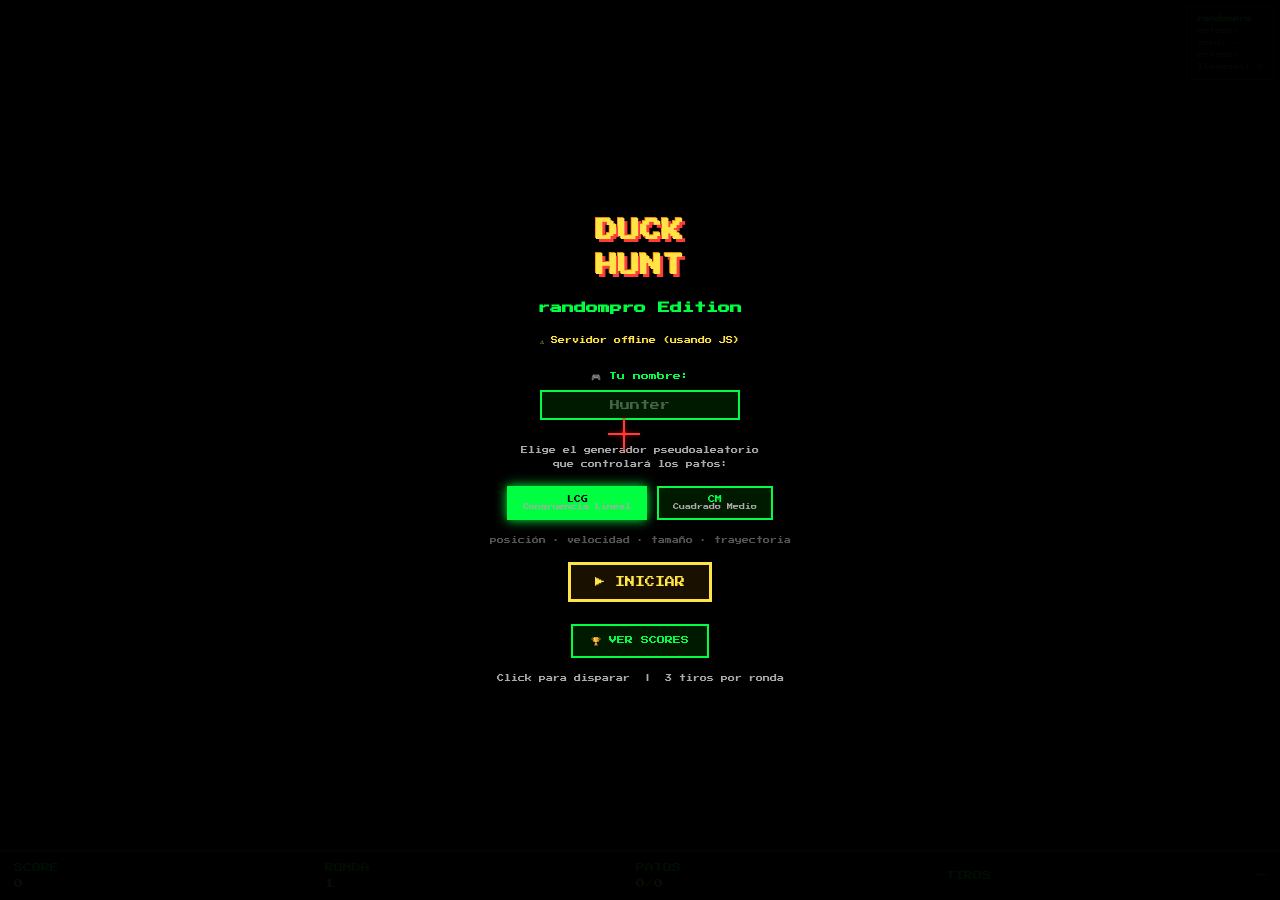
==== web/index.html @ b098d80b "feat(*): add new features" ====
<!DOCTYPE html>
<html lang="es">
<head>
    <meta charset="UTF-8">
    <meta name="viewport" content="width=device-width, initial-scale=1.0">
    <title>Duck Hunt — randompro Edition</title>
    <link rel="stylesheet" href="styles.css">
</head>

<body>

    <div id="screen-wrapper">
        <canvas id="game"></canvas>

        <!-- Debug: randompro state -->

        <div id="debug-panel">
            <b>randompro</b><br>
            método: <span id="dbg-method">—</span><br>
            seed: <span id="dbg-seed">—</span><br>
            estado: <span id="dbg-state">—</span><br>
            llamadas: <span id="dbg-calls">0</span>
        </div>

        <!-- START SCREEN -->

        <div class="overlay" id="screen-start">
            <h1>DUCK<br>HUNT</h1>
            <h2>randompro Edition</h2>
            <p id="pyodide-status" style="color:#ff3c3c">⏳ Conectando con servidor...</p>
            
            <!-- Nombre del jugador -->
            <div id="name-form">
                <label for="player-name">🎮 Tu nombre:</label>
                <input type="text" id="player-name" maxlength="20" placeholder="Hunter">
            </div>
            
            <p>Elige el generador pseudoaleatorio<br>que controlará los patos:</p>
            <div class="method-selector">
                <button class="method-btn active" data-method="lcg" onclick="selectMethod('lcg')">
                    LCG<br><span style="color:#aaa;font-size:6px">Congruencia Lineal</span>
                </button>
                <button class="method-btn" data-method="cm" onclick="selectMethod('cm')">
                    CM<br><span style="color:#aaa;font-size:6px">Cuadrado Medio</span>
                </button>
            </div>
            <p style="color:#555">posición · velocidad · tamaño · trayectoria</p>
            <button class="start-btn" id="btn-start" onclick="startGame()" disabled>▶ CONECTANDO...</button>
            <button class="leaderboard-btn" onclick="showLeaderboardScreen()">🏆 VER SCORES</button>
            <p>Click para disparar &nbsp;|&nbsp; 3 tiros por ronda</p>
        </div>

        <!-- LEADERBOARD SCREEN -->
        <div class="overlay" id="screen-leaderboard" style="display:none">
            <h1>🏆 TOP<br>HUNTERS</h1>
            <div id="leaderboard-full"></div>
            <button class="start-btn" onclick="hideLeaderboardScreen()">← VOLVER</button>
        </div>

        <!-- GAME OVER -->

        <div class="overlay" id="screen-over" style="display:none" onclick="event.stopPropagation();">
            <h1>GAME<br>OVER</h1>
            <div class="score-final" id="final-stats"></div>
            
            <p id="save-status" style="color:#00ff41">⏳ Guardando score...</p>
            
            <!-- Leaderboard -->
            <div id="leaderboard-container">
                <h3>🏆 TOP HUNTERS</h3>
                <div id="leaderboard-list"></div>
            </div>
            
            <button class="start-btn" id="btn-retry" onclick="event.stopPropagation(); resetGame();">↺ REINTENTAR</button>
        </div>

        <!-- HUD -->

        <div id="hud">
            <div class="hud-item">SCORE<br><span id="hud-score">0</span></div>
            <div class="hud-item">RONDA<br><span id="hud-round">1</span></div>
            <div class="hud-item">PATOS<br><span id="hud-ducks">0/0</span></div>
            <div class="hud-item">
                TIROS<br>
                <div class="hud-bullets" id="hud-bullets"></div>
            </div>
            <div class="hud-item" id="hud-method-label">—</div>
        </div>
    </div>

    <!-- Crosshair -->
    <div id="crosshair">
        <div class="crosshair-dot"></div>
    </div>

    <script src="game.js"></script>
    <script>
        // Verificar conexión con el microservicio Python
        checkServer().then(available => {
            if (available) {
                console.log('✓ Servidor randompro conectado');
                document.getElementById('pyodide-status').textContent = '✓ Servidor Python conectado';
                document.getElementById('pyodide-status').style.color = '#00ff41';
            } else {
                console.warn('⚠ Servidor no disponible, usando fallback JS');
                document.getElementById('pyodide-status').textContent = '⚠ Servidor offline (usando JS)';
                document.getElementById('pyodide-status').style.color = '#ffe347';
            }
            document.getElementById('btn-start').disabled = false;
            document.getElementById('btn-start').textContent = '▶ INICIAR';
        });
    </script>

</body>

</html>
---- web/styles.css ----
@import url('https://fonts.googleapis.com/css2?family=Press+Start+2P&display=swap');

:root {
    --sky: #5c94fc;
    --grass: #228b22;
    --bush: #1a6b1a;
    --ground: #8b6914;
    --pixel: 3px;
    --hud-bg: rgba(0, 0, 0, 0.82);
    --green: #00ff41;
    --red: #ff3c3c;
    --yellow: #ffe347;
    --white: #f0f0f0;
}

* {
    margin: 0;
    padding: 0;
    box-sizing: border-box;
    image-rendering: pixelated;
}

body {
    background: #000;
    display: flex;
    flex-direction: column;
    align-items: center;
    justify-content: center;
    min-height: 100vh;
    font-family: 'Press Start 2P', monospace;
    overflow: hidden;
    cursor: none;
}

/* ── Crosshair cursor ── */
#crosshair {
    position: fixed;
    pointer-events: none;
    z-index: 9999;
    transform: translate(-50%, -50%);
    width: 32px;
    height: 32px;
}

#crosshair::before,
#crosshair::after {
    content: '';
    position: absolute;
    background: var(--red);
    box-shadow: 0 0 4px #ff000088;
}

#crosshair::before {
    width: 2px;
    height: 100%;
    left: 50%;
    transform: translateX(-50%);
}

#crosshair::after {
    width: 100%;
    height: 2px;
    top: 50%;
    transform: translateY(-50%);
}

.crosshair-dot {
    position: absolute;
    width: 4px;
    height: 4px;
    background: var(--red);
    border-radius: 50%;
    top: 50%;
    left: 50%;
    transform: translate(-50%, -50%);
    box-shadow: 0 0 6px var(--red);
}

/* ── Screen wrapper ── */
#screen-wrapper {
    position: fixed;
    inset: 0;
    width: 100vw;
    height: 100vh;
    overflow: hidden;
    display: flex;
    flex-direction: column;
}

canvas {
    display: block;
    flex: 1;
    width: 100%;
    image-rendering: pixelated;
}

/* ── HUD ── */
#hud {
    background: var(--hud-bg);
    border-top: 3px solid #333;
    padding: 8px 14px;
    display: flex;
    justify-content: space-between;
    align-items: center;
    gap: 8px;
    flex-wrap: wrap;
}

.hud-item {
    color: var(--green);
    font-size: 9px;
    line-height: 1.8;
}

.hud-item span {
    color: var(--yellow);
}

.hud-bullets {
    display: flex;
    gap: 4px;
    align-items: center;
}

.bullet-icon {
    width: 8px;
    height: 12px;
    background: var(--yellow);
    border-radius: 1px 1px 0 0;
    display: inline-block;
    box-shadow: inset 0 -2px #a87c00;
}

.bullet-icon.empty {
    background: #333;
    box-shadow: none;
}

/* ── Overlay screens ── */
.overlay {
    position: fixed;
    inset: 0;
    display: flex;
    flex-direction: column;
    align-items: center;
    justify-content: center;
    background: rgba(0, 0, 0, 0.95);
    z-index: 9999;
    gap: 14px;
    padding: 20px;
    text-align: center;
    overflow-y: auto;
    pointer-events: auto;
}

.overlay h1 {
    font-size: 22px;
    color: var(--yellow);
    text-shadow: 3px 3px 0 var(--red), -1px -1px 0 #f90;
    animation: flicker 1.5s infinite;
    line-height: 1.6;
}

.overlay h2 {
    font-size: 12px;
    color: var(--green);
    line-height: 1.8;
}

.overlay p {
    font-size: 7px;
    color: #aaa;
    line-height: 2;
}

.method-selector {
    display: flex;
    gap: 10px;
    flex-wrap: wrap;
    justify-content: center;
}

.method-btn {
    font-family: 'Press Start 2P', monospace;
    font-size: 7px;
    padding: 8px 14px;
    border: 2px solid var(--green);
    background: #001a00;
    color: var(--green);
    cursor: pointer;
    transition: all 0.1s;
}

.method-btn:hover,
.method-btn.active {
    background: var(--green);
    color: #000;
    box-shadow: 0 0 12px var(--green);
}

.start-btn {
    font-family: 'Press Start 2P', monospace;
    font-size: 10px;
    padding: 12px 24px;
    border: 3px solid var(--yellow);
    background: #1a1000;
    color: var(--yellow);
    cursor: pointer;
    animation: pulse-btn 0.8s infinite alternate;
}

.start-btn:hover {
    background: var(--yellow);
    color: #000;
    box-shadow: 0 0 20px var(--yellow);
    animation: none;
}

.leaderboard-btn {
    font-family: 'Press Start 2P', monospace;
    font-size: 8px;
    padding: 10px 18px;
    border: 2px solid var(--green);
    background: #001a00;
    color: var(--green);
    cursor: pointer;
    margin-top: 8px;
}

.leaderboard-btn:hover {
    background: var(--green);
    color: #000;
    box-shadow: 0 0 12px var(--green);
}

/* Leaderboard Table */
.leaderboard-table {
    width: 100%;
    max-width: 400px;
    border-collapse: collapse;
    font-size: 7px;
    margin: 10px 0;
}

.leaderboard-table th {
    color: var(--yellow);
    padding: 8px 6px;
    border-bottom: 2px solid var(--yellow);
    text-align: left;
}

.leaderboard-table td {
    color: var(--white);
    padding: 6px;
    border-bottom: 1px solid #333;
}

.leaderboard-table tr:nth-child(1) td {
    color: #ffd700;
}

.leaderboard-table tr:nth-child(2) td {
    color: #c0c0c0;
}

.leaderboard-table tr:nth-child(3) td {
    color: #cd7f32;
}

.leaderboard-table .rank-1 { color: #ffd700; }
.leaderboard-table .rank-2 { color: #c0c0c0; }
.leaderboard-table .rank-3 { color: #cd7f32; }

#leaderboard-full {
    max-height: 300px;
    overflow-y: auto;
    width: 100%;
    max-width: 420px;
}

.no-scores {
    color: #666;
    font-size: 8px;
    padding: 20px;
}

.score-final {
    font-size: 9px;
    color: var(--white);
    line-height: 2.2;
}

.score-final b {
    color: var(--yellow);
}

/* ── Animations ── */
@keyframes flicker {

    0%,
    100% {
        opacity: 1;
    }

    92% {
        opacity: 1;
    }

    93% {
        opacity: 0.3;
    }

    95% {
        opacity: 1;
    }

    97% {
        opacity: 0.2;
    }

    98% {
        opacity: 1;
    }
}

@keyframes pulse-btn {
    from {
        box-shadow: 0 0 4px var(--yellow);
    }

    to {
        box-shadow: 0 0 16px var(--yellow), 0 0 30px #ff000055;
    }
}

/* ── Debug panel ── */
#debug-panel {
    position: absolute;
    top: 6px;
    right: 6px;
    background: rgba(0, 0, 0, 0.78);
    border: 1px solid #333;
    padding: 6px 10px;
    font-size: 6px;
    color: #666;
    line-height: 2;
    pointer-events: none;
    z-index: 50;
}

#debug-panel b {
    color: var(--green);
}

/* ── Name Form ── */
#name-form {
    display: flex;
    flex-direction: column;
    align-items: center;
    gap: 8px;
    margin: 10px 0;
}

#name-form label {
    font-size: 8px;
    color: var(--green);
}

#name-form input {
    font-family: 'Press Start 2P', monospace;
    font-size: 10px;
    padding: 8px 12px;
    background: #001a00;
    border: 2px solid var(--green);
    color: var(--green);
    text-align: center;
    width: 200px;
}

#name-form input:focus {
    outline: none;
    box-shadow: 0 0 10px var(--green);
}

#name-form input::placeholder {
    color: #446644;
}

.submit-btn {
    font-family: 'Press Start 2P', monospace;
    font-size: 8px;
    padding: 8px 16px;
    border: 2px solid var(--green);
    background: var(--green);
    color: #000;
    cursor: pointer;
    transition: all 0.1s;
}

.submit-btn:hover {
    box-shadow: 0 0 15px var(--green);
}

.submit-btn:disabled {
    background: #333;
    border-color: #555;
    color: #666;
    cursor: not-allowed;
}

/* ── Leaderboard ── */
#leaderboard-container {
    margin: 10px 0;
    padding: 10px;
    background: rgba(0, 50, 0, 0.5);
    border: 2px solid var(--green);
    max-width: 320px;
    width: 100%;
}

#leaderboard-container h3 {
    font-size: 10px;
    color: var(--yellow);
    margin-bottom: 10px;
    text-align: center;
}

#leaderboard-list {
    display: flex;
    flex-direction: column;
    gap: 4px;
    max-height: 150px;
    overflow-y: auto;
}

.leaderboard-entry {
    display: flex;
    justify-content: space-between;
    align-items: center;
    padding: 4px 8px;
    font-size: 7px;
    background: rgba(0, 0, 0, 0.4);
    border-left: 3px solid transparent;
}

.leaderboard-entry.highlight {
    background: rgba(0, 255, 65, 0.15);
    border-left-color: var(--green);
}

.leaderboard-entry .rank {
    color: #888;
    width: 24px;
}

.leaderboard-entry .rank.top-3 {
    color: var(--yellow);
}

.leaderboard-entry .name {
    flex: 1;
    color: var(--white);
    overflow: hidden;
    text-overflow: ellipsis;
}

.leaderboard-entry .score {
    color: var(--green);
    min-width: 60px;
    text-align: right;
}

.leaderboard-entry .method {
    color: #666;
    font-size: 6px;
    margin-left: 8px;
}
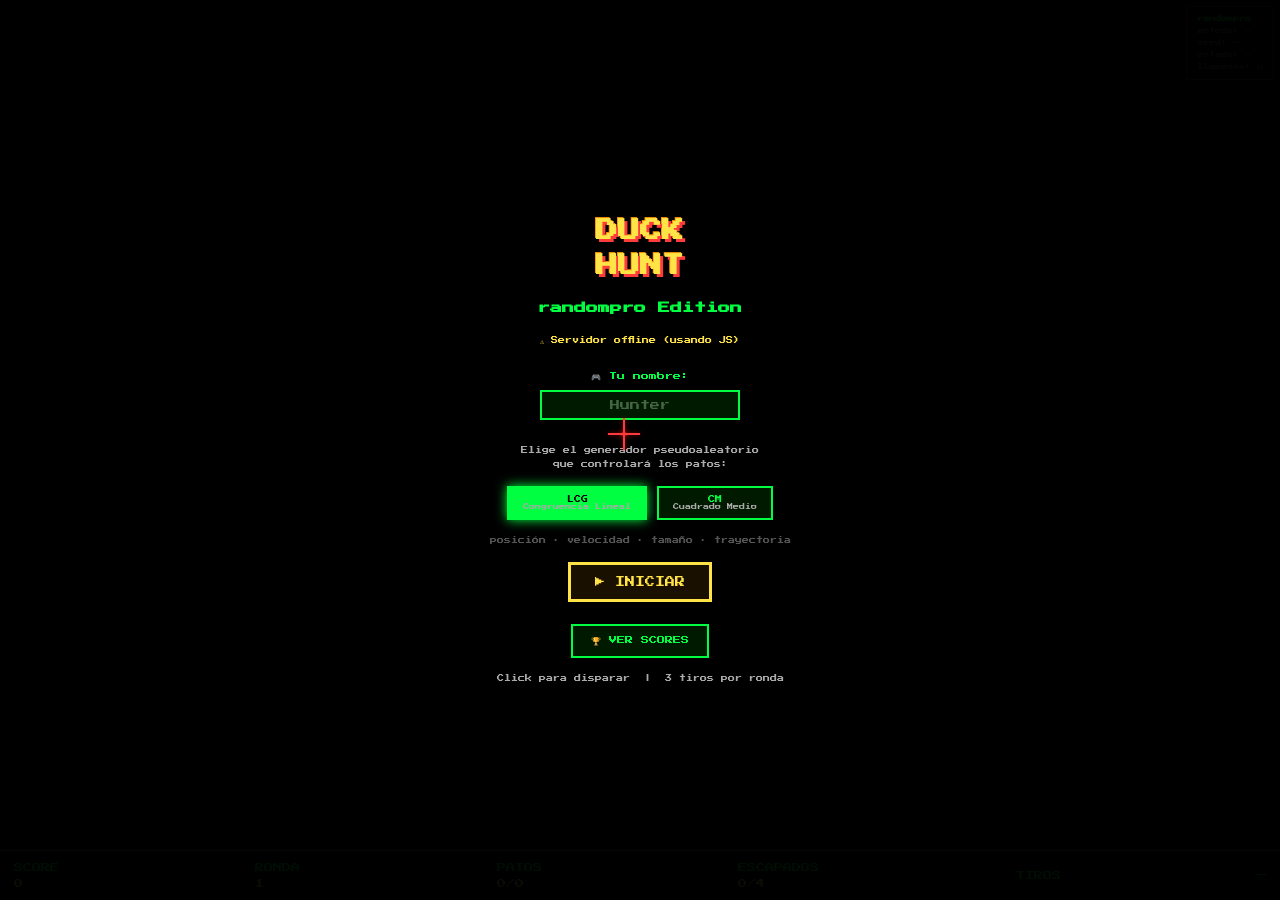
==== commit 7b232789: "feat(*): code refactor" ====
--- a/web/index.html
+++ b/web/index.html
@@ -80,6 +80,7 @@
             <div class="hud-item">SCORE<br><span id="hud-score">0</span></div>
             <div class="hud-item">RONDA<br><span id="hud-round">1</span></div>
             <div class="hud-item">PATOS<br><span id="hud-ducks">0/0</span></div>
+            <div class="hud-item">ESCAPADOS<br><span id="hud-escaped">0/4</span></div>
             <div class="hud-item">
                 TIROS<br>
                 <div class="hud-bullets" id="hud-bullets"></div>
@@ -93,23 +94,8 @@
         <div class="crosshair-dot"></div>
     </div>
 
-    <script src="game.js"></script>
-    <script>
-        // Verificar conexión con el microservicio Python
-        checkServer().then(available => {
-            if (available) {
-                console.log('✓ Servidor randompro conectado');
-                document.getElementById('pyodide-status').textContent = '✓ Servidor Python conectado';
-                document.getElementById('pyodide-status').style.color = '#00ff41';
-            } else {
-                console.warn('⚠ Servidor no disponible, usando fallback JS');
-                document.getElementById('pyodide-status').textContent = '⚠ Servidor offline (usando JS)';
-                document.getElementById('pyodide-status').style.color = '#ffe347';
-            }
-            document.getElementById('btn-start').disabled = false;
-            document.getElementById('btn-start').textContent = '▶ INICIAR';
-        });
-    </script>
+    <!-- Carga modular con ES Modules -->
+    <script type="module" src="main.js"></script>
 
 </body>
 
